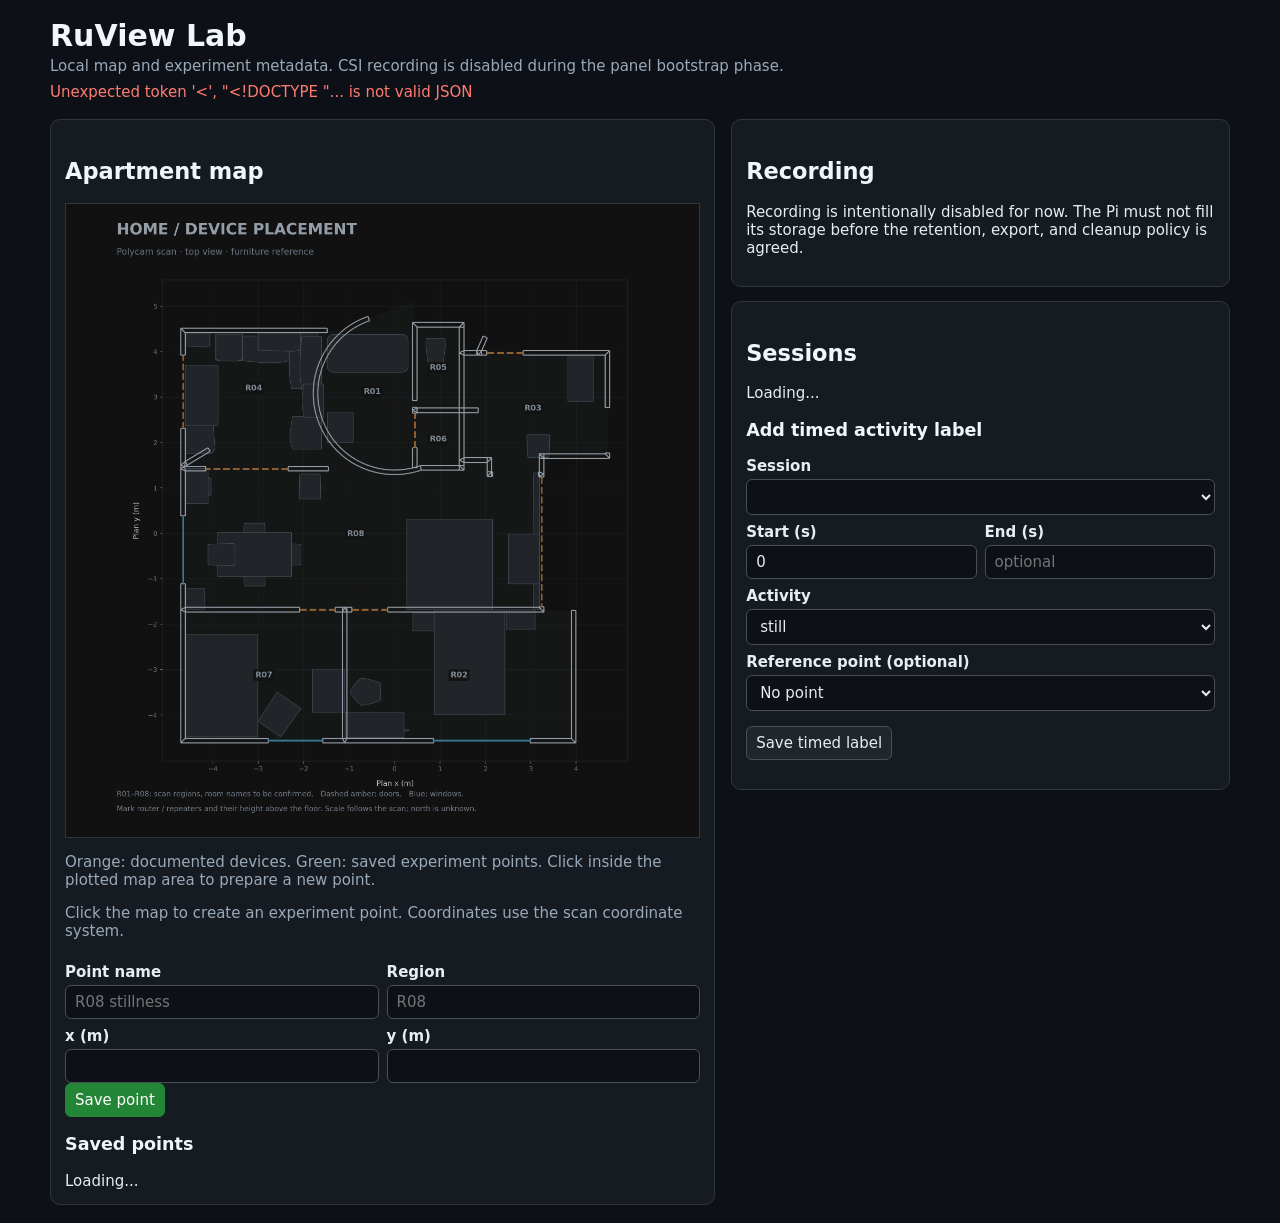
==== web/index.html @ 2bfedc38 "Document product direction and bootstrap panel Co-authored-by: Copilot App <223556219+Copilot@users." ====
<!doctype html>
<html lang="en">
<head>
  <meta charset="utf-8">
  <meta name="viewport" content="width=device-width, initial-scale=1">
  <title>RuView Lab</title>
  <style>
    :root { color-scheme: dark; font: 15px system-ui, sans-serif; color: #e6edf3; }
    body { max-width: 1180px; margin: 0 auto; padding: 18px; background: #0d1117; }
    h1 { margin: 0 0 4px; color: #f0f6fc; } h2 { margin-top: 24px; color: #f0f6fc; }
    h3 { color: #f0f6fc; } .muted { color: #9aa9b8; } .panel { background: #161b22; border: 1px solid #30363d;
      border-radius: 10px; padding: 14px; margin-top: 14px; }
    .layout { display: grid; grid-template-columns: minmax(320px, 1fr) minmax(280px, .75fr); gap: 16px; }
    .map { position: relative; border: 1px solid #30363d; background: #fff; overflow: hidden; }
    .map img { display: block; width: 100%; filter: invert(.88) hue-rotate(180deg) brightness(.82) contrast(1.08); }
    .marker { position: absolute; transform: translate(-50%, -50%);
      border: 2px solid white; border-radius: 50%; width: 15px; height: 15px; background: #16845b;
      box-shadow: 0 1px 4px #000; cursor: pointer; } .marker.device { background: #e05d44; }
    .map-tooltip { position: fixed; z-index: 10000; display: none; max-width: 280px;
      padding: 9px 11px; border: 1px solid #484f58; border-radius: 7px;
      background: #0d1117; color: #e6edf3; box-shadow: 0 5px 18px #0009;
      pointer-events: none; line-height: 1.35; }
    label { display: block; margin: 8px 0 4px; font-weight: 600; } input, select, button { font: inherit;
      padding: 7px 9px; border: 1px solid #484f58; border-radius: 6px; } input, select { width: 100%;
      box-sizing: border-box; color: #e6edf3; background: #0d1117; } button { cursor: pointer; background: #21262d;
      color: #e6edf3; } button.primary { background: #238636; color: white; border-color: #238636; } button:disabled { opacity: .5; cursor: wait; }
    .row { display: flex; gap: 8px; align-items: end; } .row > * { flex: 1; }
    table { width: 100%; border-collapse: collapse; } th, td { text-align: left; padding: 7px 5px;
      border-bottom: 1px solid #30363d; vertical-align: top; } code { font-size: .85em; color: #79c0ff; }
    #status { min-height: 22px; margin-top: 8px; } .error { color: #ff7b72; } .ok { color: #56d364; }
    @media (max-width: 760px) { .layout { grid-template-columns: 1fr; } }
  </style>
</head>
<body>
  <h1>RuView Lab</h1>
  <div class="muted">Local map and experiment metadata. CSI recording is disabled during the panel bootstrap phase.</div>
  <div id="status"></div>
  <div class="layout">
    <section class="panel">
      <h2>Apartment map</h2>
      <div id="map" class="map"><img src="/maps/home/floorplan-furnished.png" alt="Apartment map"><div id="map-tooltip" class="map-tooltip"></div></div>
      <p class="muted">Orange: documented devices. Green: saved experiment points. Click inside the plotted map area to prepare a new point.</p>
      <p class="muted">Click the map to create an experiment point. Coordinates use the scan coordinate system.</p>
      <form id="point-form">
        <div class="row"><div><label for="point-label">Point name</label><input id="point-label" required placeholder="R08 stillness"></div>
          <div><label for="point-region">Region</label><input id="point-region" placeholder="R08"></div></div>
        <div class="row"><div><label for="point-x">x (m)</label><input id="point-x" type="number" step="any" required></div>
          <div><label for="point-y">y (m)</label><input id="point-y" type="number" step="any" required></div></div>
        <button class="primary" type="submit">Save point</button>
      </form>
      <h3>Saved points</h3><div id="points">Loading...</div>
    </section>
    <section>
      <div class="panel"><h2>Recording</h2>
        <p>Recording is intentionally disabled for now. The Pi must not fill its storage
          before the retention, export, and cleanup policy is agreed.</p>
      </div>
      <div class="panel"><h2>Sessions</h2><div id="sessions">Loading...</div>
        <h3>Add timed activity label</h3>
        <label for="annotation-session">Session</label><select id="annotation-session"></select>
        <div class="row"><div><label for="annotation-start">Start (s)</label><input id="annotation-start" type="number" min="0" step="0.1" value="0"></div>
          <div><label for="annotation-end">End (s)</label><input id="annotation-end" type="number" min="0" step="0.1" placeholder="optional"></div></div>
        <label for="annotation-activity">Activity</label>
        <select id="annotation-activity"><option>still</option><option>arm movement</option><option>walking</option><option>empty room</option><option>uncertain</option></select>
        <label for="annotation-point">Reference point (optional)</label>
        <select id="annotation-point"><option value="">No point</option></select>
        <p><button id="save-annotation">Save timed label</button></p>
      </div>
    </section>
  </div>
  <script>
    const $ = id => document.getElementById(id);
    let mapInfo, points = [];
    function status(text, error=false) { $('status').textContent = text; $('status').className = error ? 'error' : 'ok'; }
    async function api(url, options) {
      const response = await fetch(url, options);
      const data = await response.json();
      if (!response.ok) throw new Error(data.error || response.statusText);
      return data;
    }
    function mapPosition(x, y) {
      const [lo, hi] = mapInfo.render.plot_bounds_m;
      const plot = mapInfo.render.plot_rect;
      const nx = (x-lo[0])/(hi[0]-lo[0]), ny = (hi[1]-y)/(hi[1]-lo[1]);
      return { left: `${(plot.left + nx*(plot.right-plot.left))*100}%`,
        top: `${(plot.top + ny*(plot.bottom-plot.top))*100}%` };
    }
    function renderMap() {
      const map = $('map');
      const tooltip = $('map-tooltip');
      map.querySelectorAll('.marker').forEach(x => x.remove());
      for (const device of mapInfo.devices) {
        const marker = document.createElement('button'); marker.className = 'marker device'; marker.title = device.model;
        if (device.source_pixel_center) {
          marker.style.left = `${device.source_pixel_center[0] / mapInfo.render.image_size_px[0] * 100}%`;
          marker.style.top = `${device.source_pixel_center[1] / mapInfo.render.image_size_px[1] * 100}%`;
        } else {
          Object.assign(marker.style, mapPosition(device.position_m.x, device.position_m.y));
        }
        marker.addEventListener('mouseenter', () => {
          const height = device.height_range_m
            ? `${device.height_range_m[0]}–${device.height_range_m[1]} m`
            : `${device.position_m.height} m`;
          tooltip.innerHTML = `<strong>${device.model}</strong><br>Region: ${device.map_region}` +
            `<br>Height: ${height}<br>${device.placement_notes || ''}`;
          tooltip.style.display = 'block';
          const markerBox = marker.getBoundingClientRect();
          const tooltipWidth = 300;
          const left = Math.min(markerBox.right + 12, window.innerWidth - tooltipWidth - 12);
          const top = Math.max(12, Math.min(markerBox.top - 12, window.innerHeight - 140));
          tooltip.style.left = `${Math.max(12, left)}px`;
          tooltip.style.top = `${top}px`;
        });
        marker.addEventListener('mouseleave', () => { tooltip.style.display = 'none'; });
        marker.onclick = () => status(`${device.model}: ${device.position_m.x}, ${device.position_m.y} m`);
        map.appendChild(marker);
      }
      for (const point of points) {
        const marker = document.createElement('button'); marker.className = 'marker'; marker.title = point.label;
        Object.assign(marker.style, mapPosition(point.x, point.y));
        marker.onclick = () => { $('annotation-point').value = point.id; status(`Selected ${point.label}`); };
        map.appendChild(marker);
      }
    }
    function renderPoints() {
      $('points').innerHTML = points.length ? '<table><tr><th>Name</th><th>Region</th><th>Coordinates</th></tr>' +
        points.map(p => `<tr><td>${p.label}<br><code>${p.id}</code></td><td>${p.region}</td><td>${p.x.toFixed(2)}, ${p.y.toFixed(2)}</td></tr>`).join('') +
        '</table>' : '<span class="muted">No experiment points yet.</span>';
      $('annotation-point').innerHTML = '<option value="">No point selected</option>' +
        points.map(p => `<option value="${p.id}">${p.label} (${p.region})</option>`).join('');
    }
    async function load() {
      [mapInfo, {points}] = await Promise.all([api('/api/map'), api('/api/points')]);
      renderPoints(); renderMap(); await loadSessions();
    }
    async function loadSessions() {
      const data = await api('/api/sessions');
      $('annotation-session').innerHTML = data.sessions.map(s => `<option value="${s.id}">${s.id.slice(0,8)} — ${s.status}</option>`).join('');
      $('sessions').innerHTML = data.sessions.length ? '<table><tr><th>Started</th><th>Status</th><th>Records</th></tr>' +
        data.sessions.map(s => `<tr><td><code>${s.id.slice(0,8)}</code><br>${new Date(s.started).toLocaleString()}</td><td>${s.status}</td><td>${s.records}</td></tr>`).join('') +
        '</table>' : '<span class="muted">No sessions yet.</span>';
    }
    $('map').onclick = event => {
      if (event.target.tagName !== 'IMG') return;
      const rect = event.currentTarget.getBoundingClientRect(), plot = mapInfo.render.plot_rect;
      const px = (event.clientX-rect.left)/rect.width, py = (event.clientY-rect.top)/rect.height;
      const nx = (px-plot.left)/(plot.right-plot.left), ny = (py-plot.top)/(plot.bottom-plot.top);
      const [lo, hi] = mapInfo.render.plot_bounds_m;
      if (nx < 0 || nx > 1 || ny < 0 || ny > 1) return;
      $('point-x').value = (lo[0] + nx*(hi[0]-lo[0])).toFixed(3);
      $('point-y').value = (hi[1] - ny*(hi[1]-lo[1])).toFixed(3);
      status('Map position copied into the point form.');
    };
    $('point-form').onsubmit = async event => {
      event.preventDefault();
      try {
        await api('/api/points', {method:'POST', headers:{'Content-Type':'application/json'}, body: JSON.stringify({
          label:$('point-label').value, region:$('point-region').value || 'unknown',
          x:Number($('point-x').value), y:Number($('point-y').value)})});
        ({points} = await api('/api/points')); renderPoints(); renderMap(); status('Point saved.');
      } catch (e) { status(e.message, true); }
    };
    $('save-annotation').onclick = async () => {
      const session = $('annotation-session').value;
      if (!session) { status('Select a session first.', true); return; }
      try {
        const end = $('annotation-end').value;
        await api(`/api/sessions/${session}/annotations`, {method:'POST',
          headers:{'Content-Type':'application/json'}, body: JSON.stringify({
            start_s:Number($('annotation-start').value), end_s:end === '' ? null : Number(end),
            activity:$('annotation-activity').value, point_id:$('annotation-point').value || null})});
        status('Timed label saved.');
      } catch (e) { status(e.message, true); }
    };
    load().catch(e => status(e.message, true));
  </script>
</body>
</html>
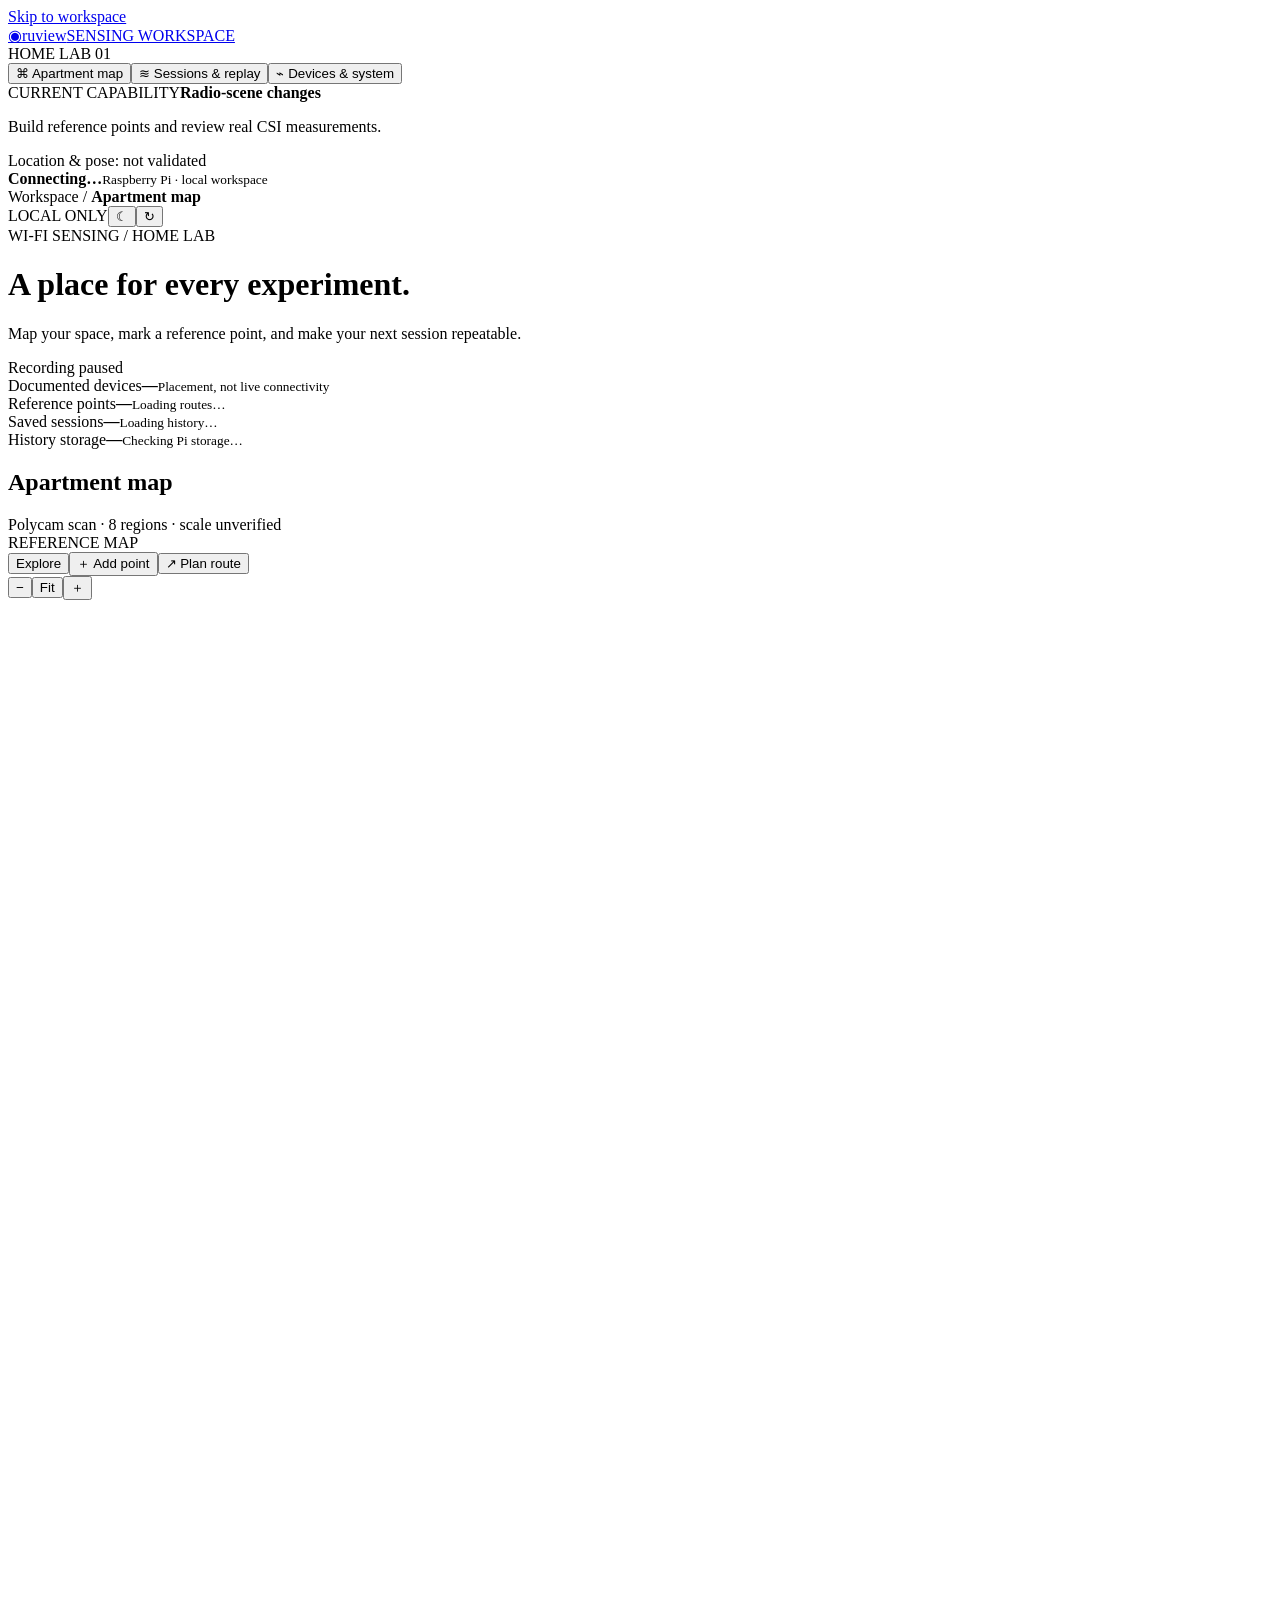
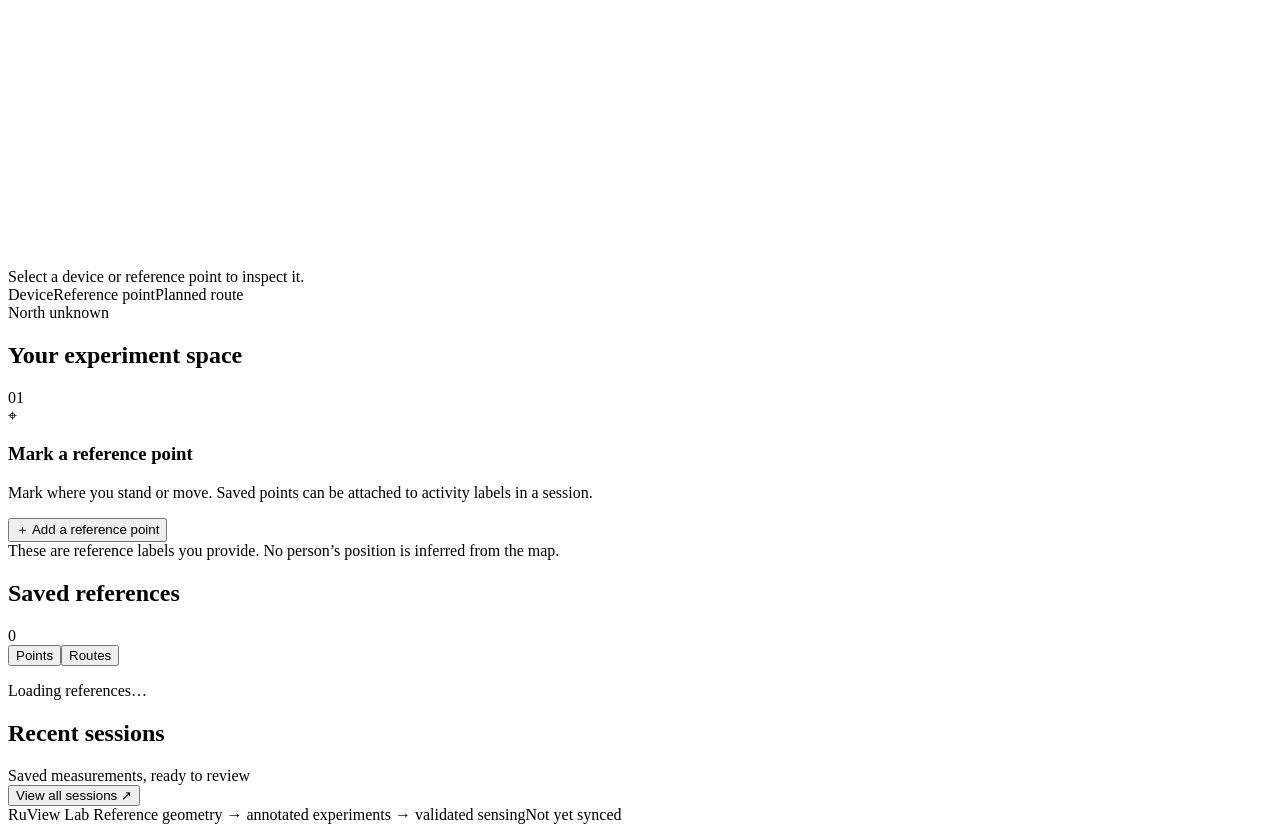
==== commit 9bd2bdb2: "made better panel design, some minor fixes and features" ====
--- a/web/index.html
+++ b/web/index.html
@@ -1,178 +1,55 @@
 <!doctype html>
 <html lang="en">
 <head>
-  <meta charset="utf-8">
-  <meta name="viewport" content="width=device-width, initial-scale=1">
-  <title>RuView Lab</title>
-  <style>
-    :root { color-scheme: dark; font: 15px system-ui, sans-serif; color: #e6edf3; }
-    body { max-width: 1180px; margin: 0 auto; padding: 18px; background: #0d1117; }
-    h1 { margin: 0 0 4px; color: #f0f6fc; } h2 { margin-top: 24px; color: #f0f6fc; }
-    h3 { color: #f0f6fc; } .muted { color: #9aa9b8; } .panel { background: #161b22; border: 1px solid #30363d;
-      border-radius: 10px; padding: 14px; margin-top: 14px; }
-    .layout { display: grid; grid-template-columns: minmax(320px, 1fr) minmax(280px, .75fr); gap: 16px; }
-    .map { position: relative; border: 1px solid #30363d; background: #fff; overflow: hidden; }
-    .map img { display: block; width: 100%; filter: invert(.88) hue-rotate(180deg) brightness(.82) contrast(1.08); }
-    .marker { position: absolute; transform: translate(-50%, -50%);
-      border: 2px solid white; border-radius: 50%; width: 15px; height: 15px; background: #16845b;
-      box-shadow: 0 1px 4px #000; cursor: pointer; } .marker.device { background: #e05d44; }
-    .map-tooltip { position: fixed; z-index: 10000; display: none; max-width: 280px;
-      padding: 9px 11px; border: 1px solid #484f58; border-radius: 7px;
-      background: #0d1117; color: #e6edf3; box-shadow: 0 5px 18px #0009;
-      pointer-events: none; line-height: 1.35; }
-    label { display: block; margin: 8px 0 4px; font-weight: 600; } input, select, button { font: inherit;
-      padding: 7px 9px; border: 1px solid #484f58; border-radius: 6px; } input, select { width: 100%;
-      box-sizing: border-box; color: #e6edf3; background: #0d1117; } button { cursor: pointer; background: #21262d;
-      color: #e6edf3; } button.primary { background: #238636; color: white; border-color: #238636; } button:disabled { opacity: .5; cursor: wait; }
-    .row { display: flex; gap: 8px; align-items: end; } .row > * { flex: 1; }
-    table { width: 100%; border-collapse: collapse; } th, td { text-align: left; padding: 7px 5px;
-      border-bottom: 1px solid #30363d; vertical-align: top; } code { font-size: .85em; color: #79c0ff; }
-    #status { min-height: 22px; margin-top: 8px; } .error { color: #ff7b72; } .ok { color: #56d364; }
-    @media (max-width: 760px) { .layout { grid-template-columns: 1fr; } }
-  </style>
+<meta charset="utf-8"><meta name="viewport" content="width=device-width, initial-scale=1">
+<meta name="theme-color" content="#f5f6f3"><title>RuView · Sensing workspace</title>
+<link rel="stylesheet" href="/app.css"><link rel="stylesheet" href="/theme.css"><script src="/app.js" defer></script>
 </head>
 <body>
-  <h1>RuView Lab</h1>
-  <div class="muted">Local map and experiment metadata. CSI recording is disabled during the panel bootstrap phase.</div>
-  <div id="status"></div>
-  <div class="layout">
-    <section class="panel">
-      <h2>Apartment map</h2>
-      <div id="map" class="map"><img src="/maps/home/floorplan-furnished.png" alt="Apartment map"><div id="map-tooltip" class="map-tooltip"></div></div>
-      <p class="muted">Orange: documented devices. Green: saved experiment points. Click inside the plotted map area to prepare a new point.</p>
-      <p class="muted">Click the map to create an experiment point. Coordinates use the scan coordinate system.</p>
-      <form id="point-form">
-        <div class="row"><div><label for="point-label">Point name</label><input id="point-label" required placeholder="R08 stillness"></div>
-          <div><label for="point-region">Region</label><input id="point-region" placeholder="R08"></div></div>
-        <div class="row"><div><label for="point-x">x (m)</label><input id="point-x" type="number" step="any" required></div>
-          <div><label for="point-y">y (m)</label><input id="point-y" type="number" step="any" required></div></div>
-        <button class="primary" type="submit">Save point</button>
-      </form>
-      <h3>Saved points</h3><div id="points">Loading...</div>
-    </section>
-    <section>
-      <div class="panel"><h2>Recording</h2>
-        <p>Recording is intentionally disabled for now. The Pi must not fill its storage
-          before the retention, export, and cleanup policy is agreed.</p>
-      </div>
-      <div class="panel"><h2>Sessions</h2><div id="sessions">Loading...</div>
-        <h3>Add timed activity label</h3>
-        <label for="annotation-session">Session</label><select id="annotation-session"></select>
-        <div class="row"><div><label for="annotation-start">Start (s)</label><input id="annotation-start" type="number" min="0" step="0.1" value="0"></div>
-          <div><label for="annotation-end">End (s)</label><input id="annotation-end" type="number" min="0" step="0.1" placeholder="optional"></div></div>
-        <label for="annotation-activity">Activity</label>
-        <select id="annotation-activity"><option>still</option><option>arm movement</option><option>walking</option><option>empty room</option><option>uncertain</option></select>
-        <label for="annotation-point">Reference point (optional)</label>
-        <select id="annotation-point"><option value="">No point</option></select>
-        <p><button id="save-annotation">Save timed label</button></p>
-      </div>
-    </section>
-  </div>
-  <script>
-    const $ = id => document.getElementById(id);
-    let mapInfo, points = [];
-    function status(text, error=false) { $('status').textContent = text; $('status').className = error ? 'error' : 'ok'; }
-    async function api(url, options) {
-      const response = await fetch(url, options);
-      const data = await response.json();
-      if (!response.ok) throw new Error(data.error || response.statusText);
-      return data;
-    }
-    function mapPosition(x, y) {
-      const [lo, hi] = mapInfo.render.plot_bounds_m;
-      const plot = mapInfo.render.plot_rect;
-      const nx = (x-lo[0])/(hi[0]-lo[0]), ny = (hi[1]-y)/(hi[1]-lo[1]);
-      return { left: `${(plot.left + nx*(plot.right-plot.left))*100}%`,
-        top: `${(plot.top + ny*(plot.bottom-plot.top))*100}%` };
-    }
-    function renderMap() {
-      const map = $('map');
-      const tooltip = $('map-tooltip');
-      map.querySelectorAll('.marker').forEach(x => x.remove());
-      for (const device of mapInfo.devices) {
-        const marker = document.createElement('button'); marker.className = 'marker device'; marker.title = device.model;
-        if (device.source_pixel_center) {
-          marker.style.left = `${device.source_pixel_center[0] / mapInfo.render.image_size_px[0] * 100}%`;
-          marker.style.top = `${device.source_pixel_center[1] / mapInfo.render.image_size_px[1] * 100}%`;
-        } else {
-          Object.assign(marker.style, mapPosition(device.position_m.x, device.position_m.y));
-        }
-        marker.addEventListener('mouseenter', () => {
-          const height = device.height_range_m
-            ? `${device.height_range_m[0]}–${device.height_range_m[1]} m`
-            : `${device.position_m.height} m`;
-          tooltip.innerHTML = `<strong>${device.model}</strong><br>Region: ${device.map_region}` +
-            `<br>Height: ${height}<br>${device.placement_notes || ''}`;
-          tooltip.style.display = 'block';
-          const markerBox = marker.getBoundingClientRect();
-          const tooltipWidth = 300;
-          const left = Math.min(markerBox.right + 12, window.innerWidth - tooltipWidth - 12);
-          const top = Math.max(12, Math.min(markerBox.top - 12, window.innerHeight - 140));
-          tooltip.style.left = `${Math.max(12, left)}px`;
-          tooltip.style.top = `${top}px`;
-        });
-        marker.addEventListener('mouseleave', () => { tooltip.style.display = 'none'; });
-        marker.onclick = () => status(`${device.model}: ${device.position_m.x}, ${device.position_m.y} m`);
-        map.appendChild(marker);
-      }
-      for (const point of points) {
-        const marker = document.createElement('button'); marker.className = 'marker'; marker.title = point.label;
-        Object.assign(marker.style, mapPosition(point.x, point.y));
-        marker.onclick = () => { $('annotation-point').value = point.id; status(`Selected ${point.label}`); };
-        map.appendChild(marker);
-      }
-    }
-    function renderPoints() {
-      $('points').innerHTML = points.length ? '<table><tr><th>Name</th><th>Region</th><th>Coordinates</th></tr>' +
-        points.map(p => `<tr><td>${p.label}<br><code>${p.id}</code></td><td>${p.region}</td><td>${p.x.toFixed(2)}, ${p.y.toFixed(2)}</td></tr>`).join('') +
-        '</table>' : '<span class="muted">No experiment points yet.</span>';
-      $('annotation-point').innerHTML = '<option value="">No point selected</option>' +
-        points.map(p => `<option value="${p.id}">${p.label} (${p.region})</option>`).join('');
-    }
-    async function load() {
-      [mapInfo, {points}] = await Promise.all([api('/api/map'), api('/api/points')]);
-      renderPoints(); renderMap(); await loadSessions();
-    }
-    async function loadSessions() {
-      const data = await api('/api/sessions');
-      $('annotation-session').innerHTML = data.sessions.map(s => `<option value="${s.id}">${s.id.slice(0,8)} — ${s.status}</option>`).join('');
-      $('sessions').innerHTML = data.sessions.length ? '<table><tr><th>Started</th><th>Status</th><th>Records</th></tr>' +
-        data.sessions.map(s => `<tr><td><code>${s.id.slice(0,8)}</code><br>${new Date(s.started).toLocaleString()}</td><td>${s.status}</td><td>${s.records}</td></tr>`).join('') +
-        '</table>' : '<span class="muted">No sessions yet.</span>';
-    }
-    $('map').onclick = event => {
-      if (event.target.tagName !== 'IMG') return;
-      const rect = event.currentTarget.getBoundingClientRect(), plot = mapInfo.render.plot_rect;
-      const px = (event.clientX-rect.left)/rect.width, py = (event.clientY-rect.top)/rect.height;
-      const nx = (px-plot.left)/(plot.right-plot.left), ny = (py-plot.top)/(plot.bottom-plot.top);
-      const [lo, hi] = mapInfo.render.plot_bounds_m;
-      if (nx < 0 || nx > 1 || ny < 0 || ny > 1) return;
-      $('point-x').value = (lo[0] + nx*(hi[0]-lo[0])).toFixed(3);
-      $('point-y').value = (hi[1] - ny*(hi[1]-lo[1])).toFixed(3);
-      status('Map position copied into the point form.');
-    };
-    $('point-form').onsubmit = async event => {
-      event.preventDefault();
-      try {
-        await api('/api/points', {method:'POST', headers:{'Content-Type':'application/json'}, body: JSON.stringify({
-          label:$('point-label').value, region:$('point-region').value || 'unknown',
-          x:Number($('point-x').value), y:Number($('point-y').value)})});
-        ({points} = await api('/api/points')); renderPoints(); renderMap(); status('Point saved.');
-      } catch (e) { status(e.message, true); }
-    };
-    $('save-annotation').onclick = async () => {
-      const session = $('annotation-session').value;
-      if (!session) { status('Select a session first.', true); return; }
-      try {
-        const end = $('annotation-end').value;
-        await api(`/api/sessions/${session}/annotations`, {method:'POST',
-          headers:{'Content-Type':'application/json'}, body: JSON.stringify({
-            start_s:Number($('annotation-start').value), end_s:end === '' ? null : Number(end),
-            activity:$('annotation-activity').value, point_id:$('annotation-point').value || null})});
-        status('Timed label saved.');
-      } catch (e) { status(e.message, true); }
-    };
-    load().catch(e => status(e.message, true));
-  </script>
-</body>
-</html>
+<a class="skip" href="#main">Skip to workspace</a>
+<aside class="sidebar">
+  <a class="brand" href="#map"><span class="brand-icon">◉</span><span>ruview<span class="brand-sub">SENSING WORKSPACE</span></span></a>
+  <div class="workspace-label">HOME LAB <span>01</span></div>
+  <nav aria-label="Workspace"><button data-page="map" class="nav active"><span>⌘</span> Apartment map</button><button data-page="sessions" class="nav"><span>≋</span> Sessions & replay</button><button data-page="devices" class="nav"><span>⌁</span> Devices & system</button></nav>
+  <div class="sidebar-note"><span class="tiny-label">CURRENT CAPABILITY</span><strong>Radio-scene changes</strong><p>Build reference points and review real CSI measurements.</p><span class="subtle">Location & pose: not validated</span></div>
+  <div class="sidebar-bottom"><span class="dot" id="connection-dot"></span><div><strong id="connection">Connecting…</strong><small>Raspberry Pi · local workspace</small></div></div>
+</aside>
+<main id="main">
+<header class="topbar"><span>Workspace <span class="slash">/</span> <strong id="breadcrumb">Apartment map</strong></span><div class="top-actions"><span class="tag muted-tag">LOCAL ONLY</span><button id="theme-toggle" class="icon-button" aria-label="Switch to dark theme" title="Switch theme">☾</button><button id="refresh" class="icon-button" aria-label="Refresh workspace">↻</button></div></header>
+<div class="content">
+  <div id="error-banner" class="error-banner" role="alert" hidden></div>
+  <div class="page-heading"><div><div class="eyebrow">WI-FI SENSING / HOME LAB</div><h1 id="page-title">A place for every experiment.</h1><p id="page-description">Map your space, mark a reference point, and make your next session repeatable.</p></div><span class="tag amber"><span class="dot"></span> Recording paused</span></div>
+  <section class="stats" aria-label="Workspace summary"><div class="stat"><span>Documented devices</span><strong id="device-count">—</strong><small>Placement, not live connectivity</small></div><div class="stat"><span>Reference points</span><strong id="point-count">—</strong><small id="route-count">Loading routes…</small></div><div class="stat"><span>Saved sessions</span><strong id="session-count">—</strong><small id="record-count">Loading history…</small></div><div class="stat"><span>History storage</span><strong id="storage">—</strong><small id="free-storage">Checking Pi storage…</small></div></section>
+
+  <section id="page-map" class="page">
+    <div class="map-layout">
+      <section class="card map-card"><div class="card-header"><div><h2>Apartment map</h2><span class="subtle">Polycam scan · 8 regions · scale unverified</span></div><span class="tag">REFERENCE MAP</span></div>
+        <div class="map-tools"><div class="segmented" aria-label="Map editing mode"><button id="mode-inspect" class="selected" aria-pressed="true">Explore</button><button id="mode-point" aria-pressed="false">＋ Add point</button><button id="mode-route" aria-pressed="false">↗ Plan route</button></div><div class="zoom"><button id="zoom-out" aria-label="Zoom out">−</button><button id="zoom-reset" aria-label="Reset map zoom">Fit</button><button id="zoom-in" aria-label="Zoom in">＋</button></div></div>
+        <div class="map-stage" id="map-stage"><svg id="map-svg" viewBox="0 0 1000 1000" role="group" aria-label="Apartment reference map"></svg><div class="map-caption"><span class="dot"></span><span id="map-hint">Select a device or reference point to inspect it.</span></div></div>
+        <div class="map-footer"><div class="legend"><span><i class="legend-dot device"></i>Device</span><span><i class="legend-dot point"></i>Reference point</span><span><i class="legend-line"></i>Planned route</span></div><span class="subtle">North unknown</span></div>
+      </section>
+      <aside class="inspector">
+        <section class="card"><div class="card-header"><h2 id="inspector-title">Your experiment space</h2><span class="step">01</span></div><div class="card-body">
+          <div id="inspect-content"><div class="empty-icon">⌖</div><h3>Mark a reference point</h3><p class="subtle">Mark where you stand or move. Saved points can be attached to activity labels in a session.</p><button id="begin-point" class="primary full">＋ Add a reference point</button><div class="note">These are reference labels you provide. No person’s position is inferred from the map.</div></div>
+          <form id="point-form" hidden><p class="subtle">Click the map or enter coordinates in the scan’s frame.</p><label for="point-label">Point name</label><input id="point-label" maxlength="200" placeholder="e.g. R08 · beside the cabinet" required><label for="point-region">Region</label><select id="point-region"></select><div class="field-row"><div><label for="point-x">X · meters</label><input id="point-x" type="number" step="any" required></div><div><label for="point-y">Y · meters</label><input id="point-y" type="number" step="any" required></div></div><label for="point-notes">Notes <span class="optional">optional</span></label><textarea id="point-notes" maxlength="2000" rows="2" placeholder="Facing direction, furniture, landmarks…"></textarea><div class="form-actions"><button class="primary" type="submit">Save point</button><button type="button" id="cancel-point">Cancel</button></div></form>
+          <form id="route-form" hidden><p class="subtle">Select saved points on the map in walking order. A route is a plan, not a measured trajectory.</p><label for="route-label">Route name</label><input id="route-label" maxlength="200" placeholder="e.g. Cabinet to doorway" required><ol id="route-waypoints" class="waypoints"></ol><div class="form-actions"><button type="button" id="route-undo">Undo last</button><button type="button" id="cancel-route">Cancel</button></div><button type="submit" id="save-route" class="primary full" disabled>Save route</button></form>
+        </div></section>
+        <section class="card"><div class="card-header"><h2>Saved references</h2><span id="reference-count" class="count">0</span></div><div class="reference-tabs"><button id="show-points" class="selected">Points</button><button id="show-routes">Routes</button></div><div id="reference-list" class="reference-list"><p class="empty">Loading references…</p></div></section>
+      </aside>
+    </div>
+    <section class="card recent-card"><div class="card-header"><div><h2>Recent sessions</h2><span class="subtle">Saved measurements, ready to review</span></div><button id="all-sessions" class="text-button">View all sessions ↗</button></div><div id="recent-sessions" class="recent-sessions"></div></section>
+  </section>
+
+  <section id="page-sessions" class="page" hidden>
+    <section class="card capture-card"><div class="card-header"><div><h2>Manual CSI capture</h2><span class="subtle">Start and control a bounded recording on the Raspberry Pi</span></div><span id="capture-status" class="tag muted-tag">Ready</span></div><div class="capture-controls"><label for="capture-seconds">Duration · seconds</label><input id="capture-seconds" type="number" min="5" max="1800" step="5" value="60"><label for="capture-interval">Interval</label><select id="capture-interval"><option value="100">100 ms</option><option value="200">200 ms</option><option value="500">500 ms</option></select><button id="capture-start" class="primary">▶ Start recording</button><button id="capture-pause" disabled>Ⅱ Pause</button><button id="capture-resume" disabled>▶ Resume</button><button id="capture-stop" disabled>■ Stop</button><button id="capture-delete" disabled>Delete session</button></div><div id="capture-message" class="note">The recording is stored on the Pi and can be stopped, paused, resumed or deleted manually.</div><svg id="live-signal-chart" viewBox="0 0 800 150" role="img" aria-label="Live CSI signal"></svg></section>
+    <div class="session-layout"><section class="card session-browser"><div class="card-header"><h2>Session library</h2><span id="library-count" class="count">—</span></div><div class="session-filters"><label class="sr-only" for="session-search">Search sessions</label><input id="session-search" type="search" placeholder="Search ID or date…"><label class="sr-only" for="session-filter">Filter status</label><select id="session-filter"><option value="all">All statuses</option><option value="captured">Captured</option><option value="failed">Failed</option><option value="interrupted">Interrupted</option></select></div><div id="session-list"></div><div class="pagination"><button id="session-prev">← Previous</button><span id="session-page">1</span><button id="session-next">Next →</button></div></section>
+    <div class="replay-column"><section class="card"><div class="card-header"><div><h2 id="replay-title">Select a session</h2><span id="replay-date" class="subtle">Review a recording from the library</span></div><a id="export-session" class="button" hidden>Export raw data ↓</a></div><div class="card-body"><div id="replay-message" class="note">No session selected.</div><div id="replay-content" hidden><div class="replay-metrics"><div><span>Valid samples</span><strong id="metric-valid">—</strong></div><div><span>Median cadence</span><strong id="metric-rate">—</strong></div><div><span>Timing gaps</span><strong id="metric-gaps">—</strong></div><div><span>Decode errors</span><strong id="metric-errors">—</strong></div></div><div class="chart-heading"><h3>Radio-scene change</h3><span class="subtle">Normalized amplitude · 1 s EMA</span></div><svg id="signal-chart" viewBox="0 0 800 220" role="img" aria-label="Saved CSI amplitude change over time"></svg><div class="playback"><button id="play" aria-label="Play session">▶ Play</button><label for="scrubber" class="sr-only">Replay position</label><input id="scrubber" type="range" min="0" max="1" step="0.01" value="0"><output id="playback-time">0.0 / 0.0 s</output><select id="playback-speed" aria-label="Playback speed"><option value="1">1×</option><option value="2">2×</option><option value="0.5">0.5×</option></select></div><div class="sample-readout"><span>Amplitude RMS <strong id="sample-rms">—</strong></span><span>Change <strong id="sample-change">—</strong></span><span id="sample-state">—</span></div><p id="active-label" class="active-label">No reference label at this time</p><p class="subtle small">Time starts at the first valid record. Device clock is provisional; alignment uncertainty is unknown. Gaps break the trace. Historical capture layout is unavailable.</p></div></div></section>
+    <section class="card"><div class="card-header"><div><h2>Activity timeline</h2><span class="subtle">Your reference observations, separate from signal measurements</span></div><button id="add-label" disabled>＋ Add label</button></div><div id="annotation-list" class="annotation-list"><p class="empty">Select a session to see its labels.</p></div><form id="annotation-form" class="card-body" hidden><div class="field-row"><div><label for="annotation-start">Start · seconds</label><input id="annotation-start" type="number" min="0" step="0.001" required></div><div><label for="annotation-end">End · seconds</label><input id="annotation-end" type="number" min="0" step="0.001" required></div><div><label for="annotation-activity">Activity</label><select id="annotation-activity"><option value="still">Stillness</option><option value="arm movement">Arm movement</option><option value="walking">Walking</option><option value="empty room">Empty room</option><option value="uncertain">Uncertain</option></select></div></div><div class="field-row"><div><label for="annotation-point">Reference point</label><select id="annotation-point"><option value="">No point</option></select></div><div><label for="annotation-kind">Label type</label><select id="annotation-kind"><option value="observed">Reported observation</option><option value="planned">Planned instruction</option></select></div></div><label for="annotation-uncertainty">Timing uncertainty · seconds <span class="optional">blank = unknown</span></label><input id="annotation-uncertainty" type="number" min="0" max="3600" step="0.1"><label for="annotation-notes">Observation notes</label><textarea id="annotation-notes" rows="2" maxlength="2000" placeholder="Other occupants, timing source, uncertainty…"></textarea><div class="form-actions"><button class="primary" type="submit">Save activity label</button><button type="button" id="cancel-label">Cancel</button></div></form></section></div></div>
+  </section>
+
+  <section id="page-devices" class="page" hidden><section class="card"><div class="card-header"><div><h2>Device inventory</h2><span class="subtle">Documented placement and verified capability, not a live network scan</span></div></div><div id="device-grid" class="device-grid"></div></section><div class="system-grid"><section class="card card-body"><span class="eyebrow">COLLECTOR</span><h2>Raspberry Pi Zero 2 W</h2><p>The Pi hosts this workspace and stores captured CSI. Its Wi-Fi is not a CSI source.</p><dl id="system-details"></dl></section><section class="card card-body"><span class="eyebrow">NEXT MILESTONE</span><h2>Repeatable, timed experiments</h2><p>Manual capture controls are available for bounded experiments; always-on recording remains disabled.</p><div class="note">No live sample age or router connection is reported outside an active manual capture. A quiet graph cannot establish an empty room.</div><a href="/api/openapi.json" target="_blank" rel="noopener">API reference ↗</a></section></div></section>
+  <footer>RuView Lab <span>Reference geometry → annotated experiments → validated sensing</span><span id="updated">Not yet synced</span></footer>
+</div>
+</main>
+<div id="toast" class="toast" role="status" hidden></div>
+</body></html>
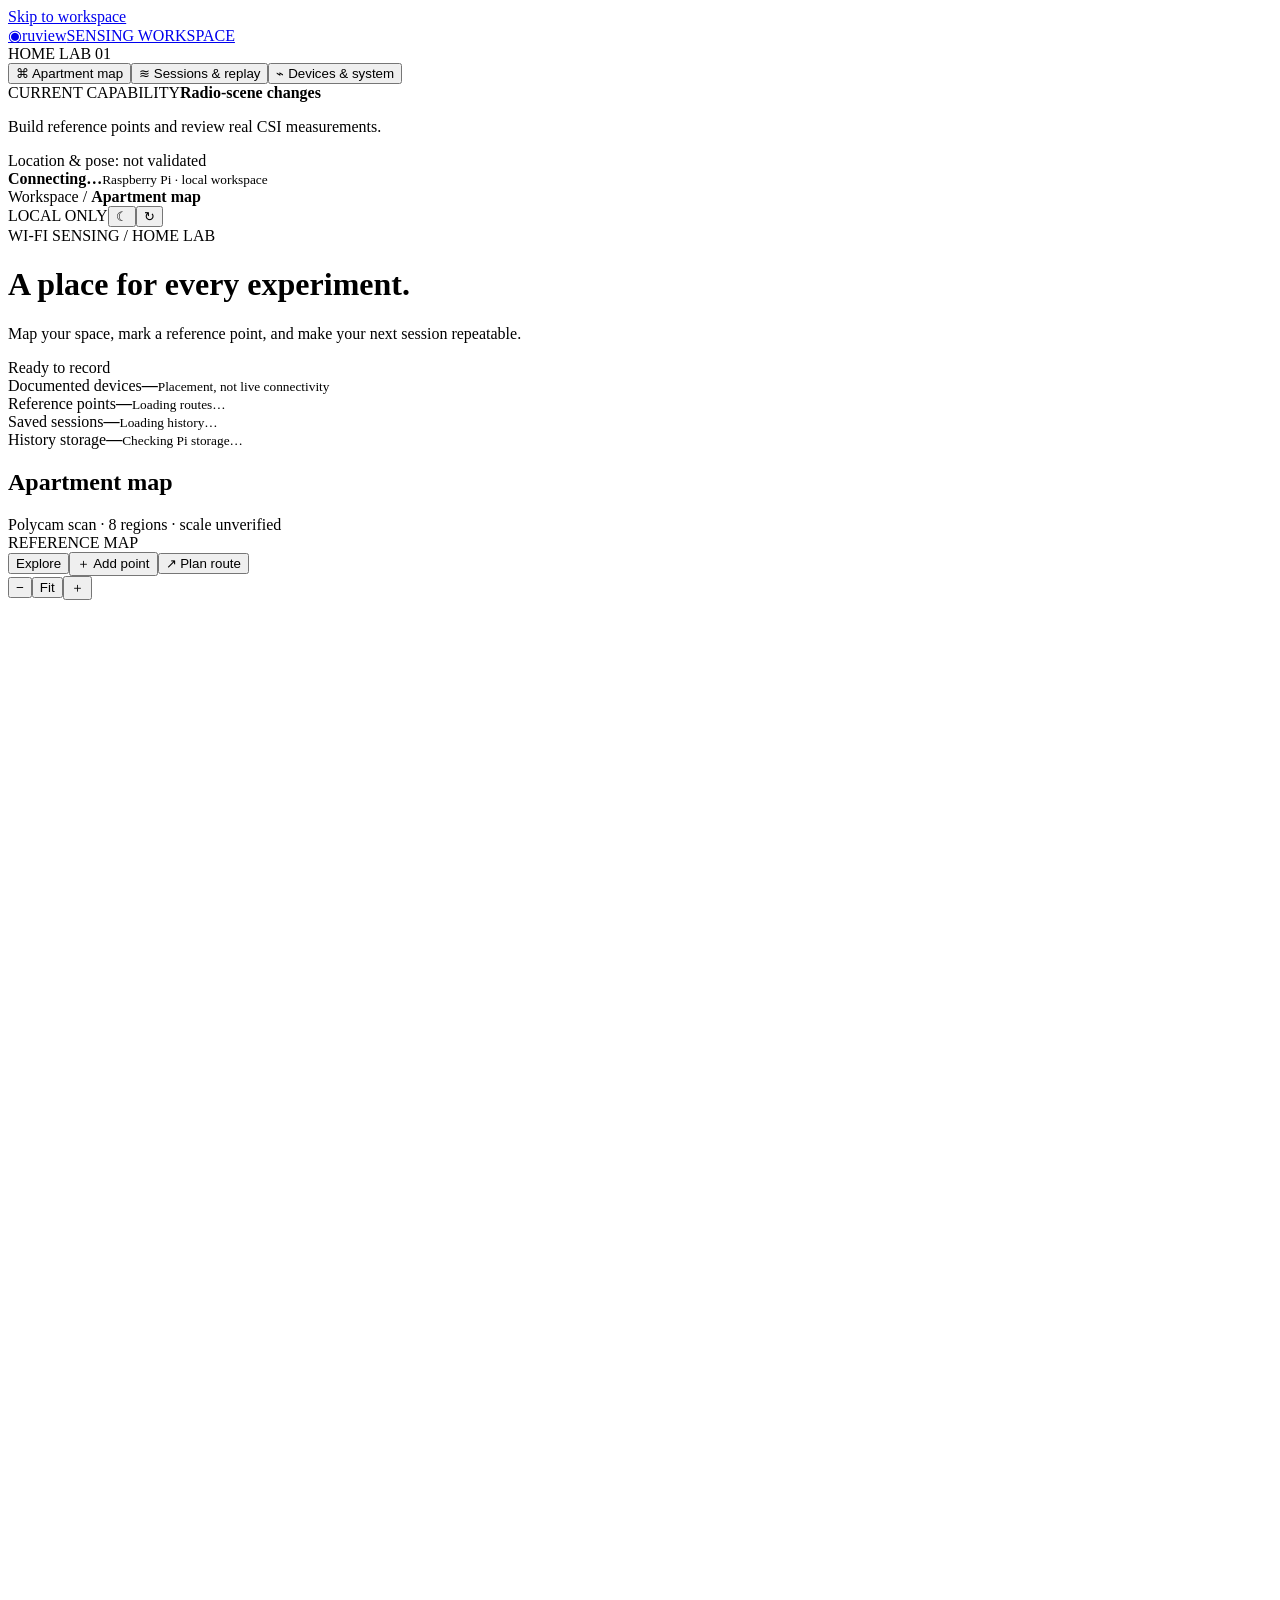
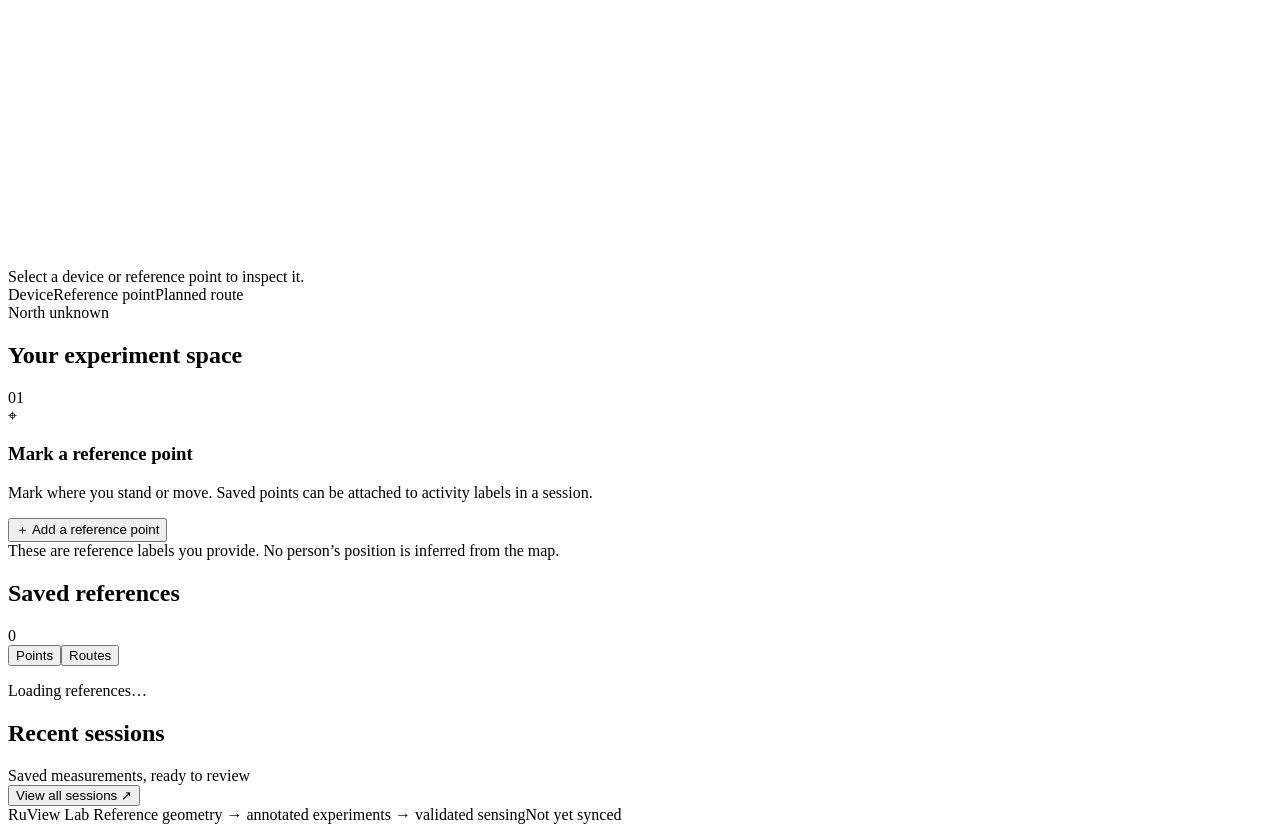
==== commit 8d0c89e7: "fix(panel): stream live CSI updates and separate session deletion controls" ====
--- a/web/index.html
+++ b/web/index.html
@@ -18,7 +18,7 @@
 <header class="topbar"><span>Workspace <span class="slash">/</span> <strong id="breadcrumb">Apartment map</strong></span><div class="top-actions"><span class="tag muted-tag">LOCAL ONLY</span><button id="theme-toggle" class="icon-button" aria-label="Switch to dark theme" title="Switch theme">☾</button><button id="refresh" class="icon-button" aria-label="Refresh workspace">↻</button></div></header>
 <div class="content">
   <div id="error-banner" class="error-banner" role="alert" hidden></div>
-  <div class="page-heading"><div><div class="eyebrow">WI-FI SENSING / HOME LAB</div><h1 id="page-title">A place for every experiment.</h1><p id="page-description">Map your space, mark a reference point, and make your next session repeatable.</p></div><span class="tag amber"><span class="dot"></span> Recording paused</span></div>
+  <div class="page-heading"><div><div class="eyebrow">WI-FI SENSING / HOME LAB</div><h1 id="page-title">A place for every experiment.</h1><p id="page-description">Map your space, mark a reference point, and make your next session repeatable.</p></div><span id="recording-state" class="tag amber">Ready to record</span></div>
   <section class="stats" aria-label="Workspace summary"><div class="stat"><span>Documented devices</span><strong id="device-count">—</strong><small>Placement, not live connectivity</small></div><div class="stat"><span>Reference points</span><strong id="point-count">—</strong><small id="route-count">Loading routes…</small></div><div class="stat"><span>Saved sessions</span><strong id="session-count">—</strong><small id="record-count">Loading history…</small></div><div class="stat"><span>History storage</span><strong id="storage">—</strong><small id="free-storage">Checking Pi storage…</small></div></section>
 
   <section id="page-map" class="page">
@@ -43,7 +43,7 @@
   <section id="page-sessions" class="page" hidden>
     <section class="card capture-card"><div class="card-header"><div><h2>Manual CSI capture</h2><span class="subtle">Start and control a bounded recording on the Raspberry Pi</span></div><span id="capture-status" class="tag muted-tag">Ready</span></div><div class="capture-controls"><label for="capture-seconds">Duration · seconds</label><input id="capture-seconds" type="number" min="5" max="1800" step="5" value="60"><label for="capture-interval">Interval</label><select id="capture-interval"><option value="100">100 ms</option><option value="200">200 ms</option><option value="500">500 ms</option></select><button id="capture-start" class="primary">▶ Start recording</button><button id="capture-pause" disabled>Ⅱ Pause</button><button id="capture-resume" disabled>▶ Resume</button><button id="capture-stop" disabled>■ Stop</button><button id="capture-delete" disabled>Delete session</button></div><div id="capture-message" class="note">The recording is stored on the Pi and can be stopped, paused, resumed or deleted manually.</div><svg id="live-signal-chart" viewBox="0 0 800 150" role="img" aria-label="Live CSI signal"></svg></section>
     <div class="session-layout"><section class="card session-browser"><div class="card-header"><h2>Session library</h2><span id="library-count" class="count">—</span></div><div class="session-filters"><label class="sr-only" for="session-search">Search sessions</label><input id="session-search" type="search" placeholder="Search ID or date…"><label class="sr-only" for="session-filter">Filter status</label><select id="session-filter"><option value="all">All statuses</option><option value="captured">Captured</option><option value="failed">Failed</option><option value="interrupted">Interrupted</option></select></div><div id="session-list"></div><div class="pagination"><button id="session-prev">← Previous</button><span id="session-page">1</span><button id="session-next">Next →</button></div></section>
-    <div class="replay-column"><section class="card"><div class="card-header"><div><h2 id="replay-title">Select a session</h2><span id="replay-date" class="subtle">Review a recording from the library</span></div><a id="export-session" class="button" hidden>Export raw data ↓</a></div><div class="card-body"><div id="replay-message" class="note">No session selected.</div><div id="replay-content" hidden><div class="replay-metrics"><div><span>Valid samples</span><strong id="metric-valid">—</strong></div><div><span>Median cadence</span><strong id="metric-rate">—</strong></div><div><span>Timing gaps</span><strong id="metric-gaps">—</strong></div><div><span>Decode errors</span><strong id="metric-errors">—</strong></div></div><div class="chart-heading"><h3>Radio-scene change</h3><span class="subtle">Normalized amplitude · 1 s EMA</span></div><svg id="signal-chart" viewBox="0 0 800 220" role="img" aria-label="Saved CSI amplitude change over time"></svg><div class="playback"><button id="play" aria-label="Play session">▶ Play</button><label for="scrubber" class="sr-only">Replay position</label><input id="scrubber" type="range" min="0" max="1" step="0.01" value="0"><output id="playback-time">0.0 / 0.0 s</output><select id="playback-speed" aria-label="Playback speed"><option value="1">1×</option><option value="2">2×</option><option value="0.5">0.5×</option></select></div><div class="sample-readout"><span>Amplitude RMS <strong id="sample-rms">—</strong></span><span>Change <strong id="sample-change">—</strong></span><span id="sample-state">—</span></div><p id="active-label" class="active-label">No reference label at this time</p><p class="subtle small">Time starts at the first valid record. Device clock is provisional; alignment uncertainty is unknown. Gaps break the trace. Historical capture layout is unavailable.</p></div></div></section>
+    <div class="replay-column"><section class="card"><div class="card-header"><div><h2 id="replay-title">Select a session</h2><span id="replay-date" class="subtle">Review a recording from the library</span></div><div class="session-actions"><button id="session-delete" disabled>Delete session</button><a id="export-session" class="button" hidden>Export raw data ↓</a></div></div><div class="card-body"><div id="replay-message" class="note">No session selected.</div><div id="replay-content" hidden><div class="replay-metrics"><div><span>Valid samples</span><strong id="metric-valid">—</strong></div><div><span>Median cadence</span><strong id="metric-rate">—</strong></div><div><span>Timing gaps</span><strong id="metric-gaps">—</strong></div><div><span>Decode errors</span><strong id="metric-errors">—</strong></div></div><div class="chart-heading"><h3>Radio-scene change</h3><span class="subtle">Normalized amplitude · 1 s EMA</span></div><svg id="signal-chart" viewBox="0 0 800 220" role="img" aria-label="Saved CSI amplitude change over time"></svg><div class="playback"><button id="play" aria-label="Play session">▶ Play</button><label for="scrubber" class="sr-only">Replay position</label><input id="scrubber" type="range" min="0" max="1" step="0.01" value="0"><output id="playback-time">0.0 / 0.0 s</output><select id="playback-speed" aria-label="Playback speed"><option value="1">1×</option><option value="2">2×</option><option value="0.5">0.5×</option></select></div><div class="sample-readout"><span>Amplitude RMS <strong id="sample-rms">—</strong></span><span>Change <strong id="sample-change">—</strong></span><span id="sample-state">—</span></div><p id="active-label" class="active-label">No reference label at this time</p><p class="subtle small">Time starts at the first valid record. Device clock is provisional; alignment uncertainty is unknown. Gaps break the trace. Historical capture layout is unavailable.</p></div></div></section>
     <section class="card"><div class="card-header"><div><h2>Activity timeline</h2><span class="subtle">Your reference observations, separate from signal measurements</span></div><button id="add-label" disabled>＋ Add label</button></div><div id="annotation-list" class="annotation-list"><p class="empty">Select a session to see its labels.</p></div><form id="annotation-form" class="card-body" hidden><div class="field-row"><div><label for="annotation-start">Start · seconds</label><input id="annotation-start" type="number" min="0" step="0.001" required></div><div><label for="annotation-end">End · seconds</label><input id="annotation-end" type="number" min="0" step="0.001" required></div><div><label for="annotation-activity">Activity</label><select id="annotation-activity"><option value="still">Stillness</option><option value="arm movement">Arm movement</option><option value="walking">Walking</option><option value="empty room">Empty room</option><option value="uncertain">Uncertain</option></select></div></div><div class="field-row"><div><label for="annotation-point">Reference point</label><select id="annotation-point"><option value="">No point</option></select></div><div><label for="annotation-kind">Label type</label><select id="annotation-kind"><option value="observed">Reported observation</option><option value="planned">Planned instruction</option></select></div></div><label for="annotation-uncertainty">Timing uncertainty · seconds <span class="optional">blank = unknown</span></label><input id="annotation-uncertainty" type="number" min="0" max="3600" step="0.1"><label for="annotation-notes">Observation notes</label><textarea id="annotation-notes" rows="2" maxlength="2000" placeholder="Other occupants, timing source, uncertainty…"></textarea><div class="form-actions"><button class="primary" type="submit">Save activity label</button><button type="button" id="cancel-label">Cancel</button></div></form></section></div></div>
   </section>
 
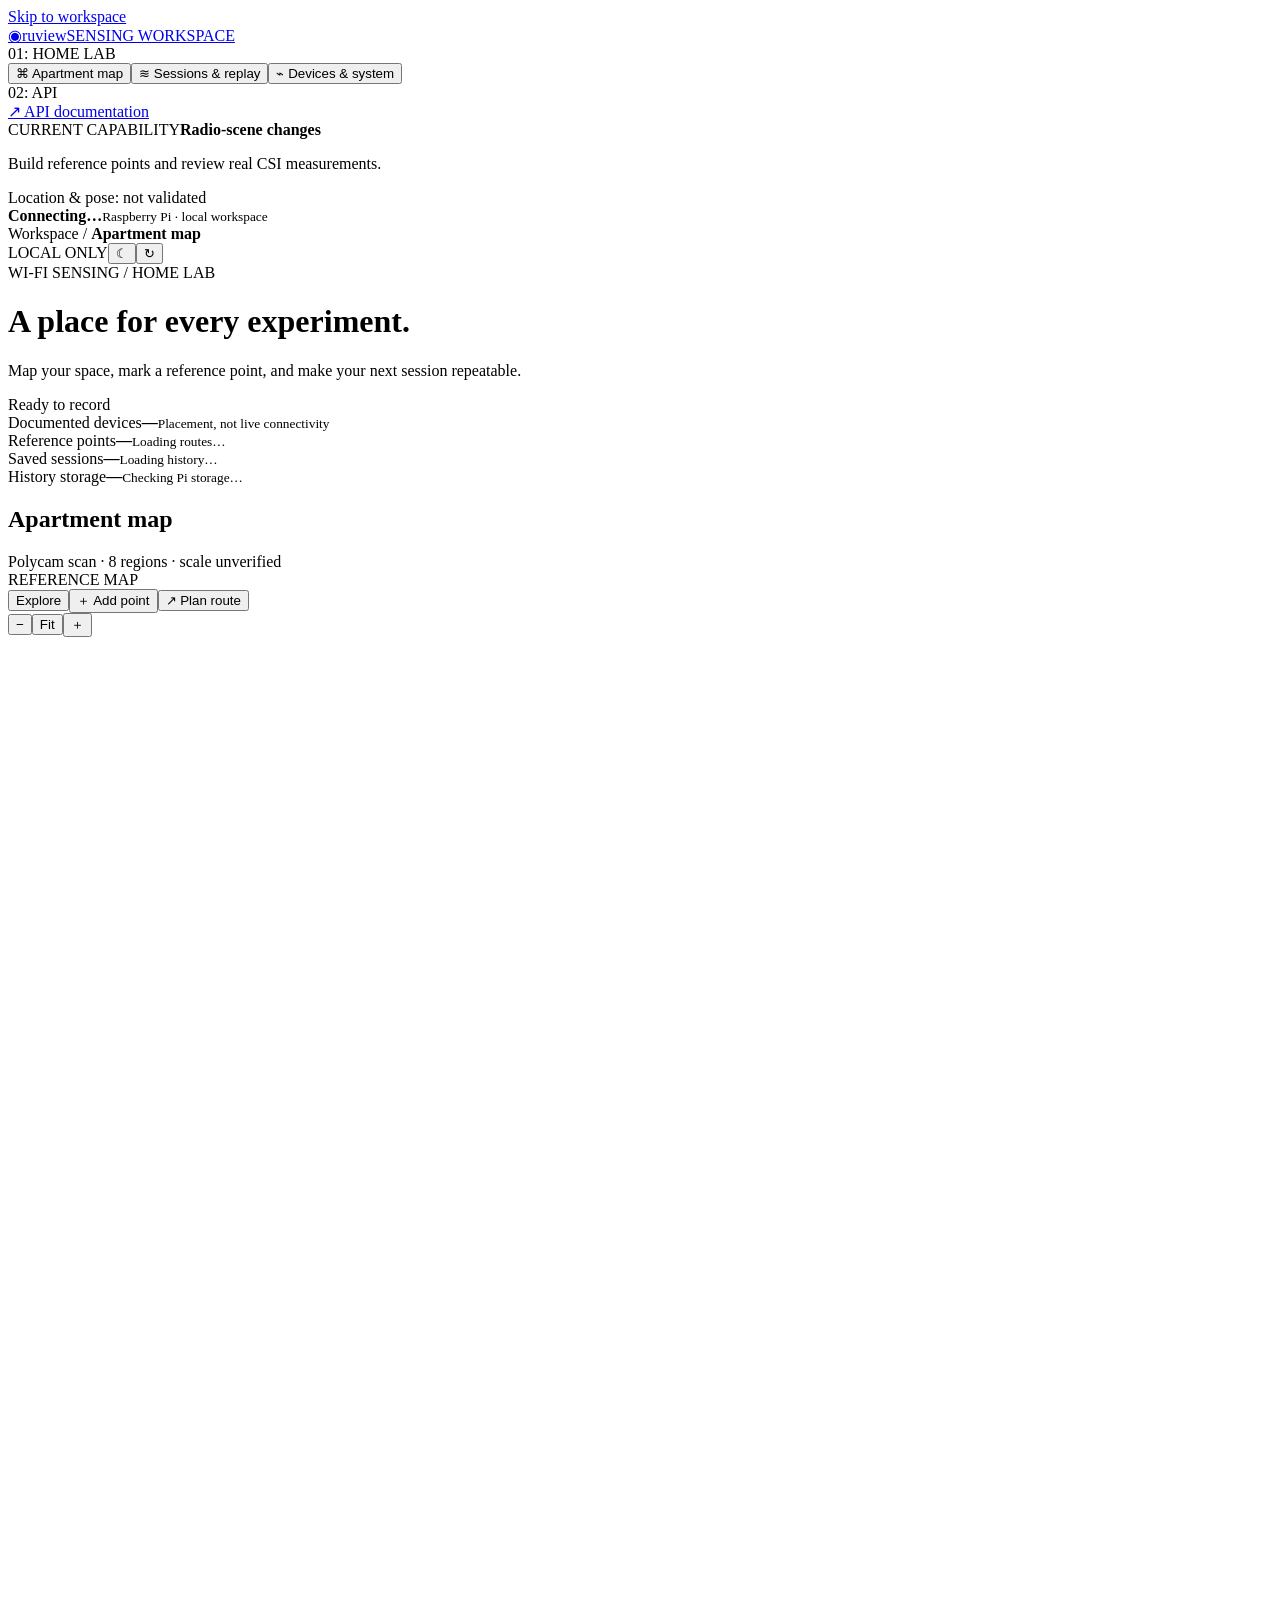
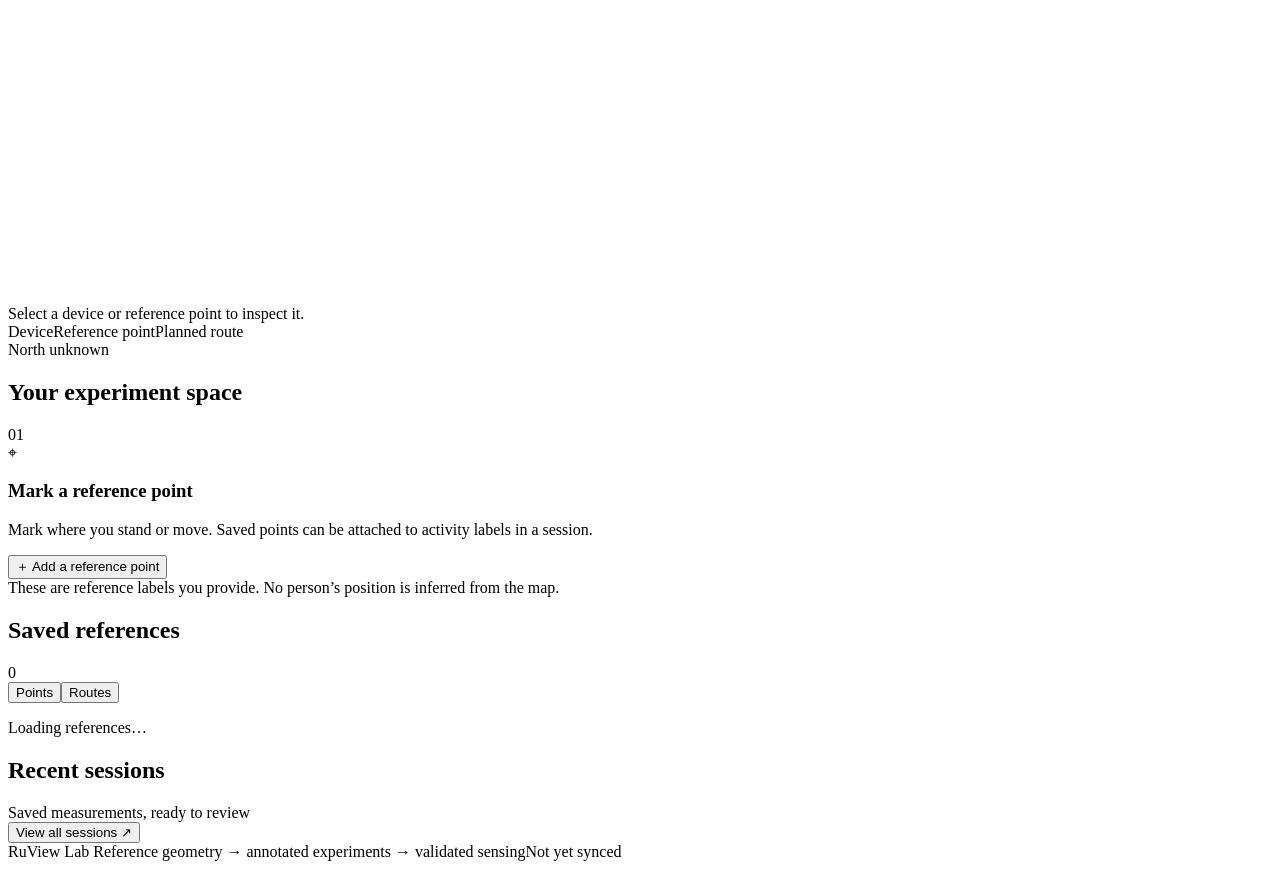
==== commit 1fecacd8: "feat: embed API docs and document CSI source research Embed an interactive OpenAPI reference at /#ap" ====
--- a/web/index.html
+++ b/web/index.html
@@ -3,14 +3,16 @@
 <head>
 <meta charset="utf-8"><meta name="viewport" content="width=device-width, initial-scale=1">
 <meta name="theme-color" content="#f5f6f3"><title>RuView · Sensing workspace</title>
-<link rel="stylesheet" href="/app.css"><link rel="stylesheet" href="/theme.css"><script src="/app.js" defer></script>
+<link rel="stylesheet" href="/app.css"><link rel="stylesheet" href="/theme.css"><link rel="stylesheet" href="/api-docs.css"><script src="/api-docs.js" defer></script><script src="/app.js" defer></script>
 </head>
 <body>
 <a class="skip" href="#main">Skip to workspace</a>
 <aside class="sidebar">
   <a class="brand" href="#map"><span class="brand-icon">◉</span><span>ruview<span class="brand-sub">SENSING WORKSPACE</span></span></a>
-  <div class="workspace-label">HOME LAB <span>01</span></div>
+  <div class="workspace-label"><span class="workspace-number">01:</span> HOME LAB</div>
   <nav aria-label="Workspace"><button data-page="map" class="nav active"><span>⌘</span> Apartment map</button><button data-page="sessions" class="nav"><span>≋</span> Sessions & replay</button><button data-page="devices" class="nav"><span>⌁</span> Devices & system</button></nav>
+  <div class="workspace-label api-workspace-label"><span class="workspace-number">02:</span> API</div>
+  <nav aria-label="API"><a class="nav api-nav" data-page="api-docs" href="#api-docs"><span>↗</span> API documentation</a></nav>
   <div class="sidebar-note"><span class="tiny-label">CURRENT CAPABILITY</span><strong>Radio-scene changes</strong><p>Build reference points and review real CSI measurements.</p><span class="subtle">Location & pose: not validated</span></div>
   <div class="sidebar-bottom"><span class="dot" id="connection-dot"></span><div><strong id="connection">Connecting…</strong><small>Raspberry Pi · local workspace</small></div></div>
 </aside>
@@ -19,7 +21,7 @@
 <div class="content">
   <div id="error-banner" class="error-banner" role="alert" hidden></div>
   <div class="page-heading"><div><div class="eyebrow">WI-FI SENSING / HOME LAB</div><h1 id="page-title">A place for every experiment.</h1><p id="page-description">Map your space, mark a reference point, and make your next session repeatable.</p></div><span id="recording-state" class="tag amber">Ready to record</span></div>
-  <section class="stats" aria-label="Workspace summary"><div class="stat"><span>Documented devices</span><strong id="device-count">—</strong><small>Placement, not live connectivity</small></div><div class="stat"><span>Reference points</span><strong id="point-count">—</strong><small id="route-count">Loading routes…</small></div><div class="stat"><span>Saved sessions</span><strong id="session-count">—</strong><small id="record-count">Loading history…</small></div><div class="stat"><span>History storage</span><strong id="storage">—</strong><small id="free-storage">Checking Pi storage…</small></div></section>
+  <section id="workspace-stats" class="stats" aria-label="Workspace summary"><div class="stat"><span>Documented devices</span><strong id="device-count">—</strong><small>Placement, not live connectivity</small></div><div class="stat"><span>Reference points</span><strong id="point-count">—</strong><small id="route-count">Loading routes…</small></div><div class="stat"><span>Saved sessions</span><strong id="session-count">—</strong><small id="record-count">Loading history…</small></div><div class="stat"><span>History storage</span><strong id="storage">—</strong><small id="free-storage">Checking Pi storage…</small></div></section>
 
   <section id="page-map" class="page">
     <div class="map-layout">
@@ -47,7 +49,17 @@
     <section class="card"><div class="card-header"><div><h2>Activity timeline</h2><span class="subtle">Your reference observations, separate from signal measurements</span></div><button id="add-label" disabled>＋ Add label</button></div><div id="annotation-list" class="annotation-list"><p class="empty">Select a session to see its labels.</p></div><form id="annotation-form" class="card-body" hidden><div class="field-row"><div><label for="annotation-start">Start · seconds</label><input id="annotation-start" type="number" min="0" step="0.001" required></div><div><label for="annotation-end">End · seconds</label><input id="annotation-end" type="number" min="0" step="0.001" required></div><div><label for="annotation-activity">Activity</label><select id="annotation-activity"><option value="still">Stillness</option><option value="arm movement">Arm movement</option><option value="walking">Walking</option><option value="empty room">Empty room</option><option value="uncertain">Uncertain</option></select></div></div><div class="field-row"><div><label for="annotation-point">Reference point</label><select id="annotation-point"><option value="">No point</option></select></div><div><label for="annotation-kind">Label type</label><select id="annotation-kind"><option value="observed">Reported observation</option><option value="planned">Planned instruction</option></select></div></div><label for="annotation-uncertainty">Timing uncertainty · seconds <span class="optional">blank = unknown</span></label><input id="annotation-uncertainty" type="number" min="0" max="3600" step="0.1"><label for="annotation-notes">Observation notes</label><textarea id="annotation-notes" rows="2" maxlength="2000" placeholder="Other occupants, timing source, uncertainty…"></textarea><div class="form-actions"><button class="primary" type="submit">Save activity label</button><button type="button" id="cancel-label">Cancel</button></div></form></section></div></div>
   </section>
 
-  <section id="page-devices" class="page" hidden><section class="card"><div class="card-header"><div><h2>Device inventory</h2><span class="subtle">Documented placement and verified capability, not a live network scan</span></div></div><div id="device-grid" class="device-grid"></div></section><div class="system-grid"><section class="card card-body"><span class="eyebrow">COLLECTOR</span><h2>Raspberry Pi Zero 2 W</h2><p>The Pi hosts this workspace and stores captured CSI. Its Wi-Fi is not a CSI source.</p><dl id="system-details"></dl></section><section class="card card-body"><span class="eyebrow">NEXT MILESTONE</span><h2>Repeatable, timed experiments</h2><p>Manual capture controls are available for bounded experiments; always-on recording remains disabled.</p><div class="note">No live sample age or router connection is reported outside an active manual capture. A quiet graph cannot establish an empty room.</div><a href="/api/openapi.json" target="_blank" rel="noopener">API reference ↗</a></section></div></section>
+  <section id="page-devices" class="page" hidden><section class="card"><div class="card-header"><div><h2>Device inventory</h2><span class="subtle">Documented placement and verified capability, not a live network scan</span></div></div><div id="device-grid" class="device-grid"></div></section><div class="system-grid"><section class="card card-body"><span class="eyebrow">COLLECTOR</span><h2>Raspberry Pi Zero 2 W</h2><p>The Pi hosts this workspace and stores captured CSI. Its Wi-Fi is not a CSI source.</p><dl id="system-details"></dl></section><section class="card card-body"><span class="eyebrow">NEXT MILESTONE</span><h2>Repeatable, timed experiments</h2><p>Manual capture controls are available for bounded experiments; always-on recording remains disabled.</p><div class="note">No live sample age or router connection is reported outside an active manual capture. A quiet graph cannot establish an empty room.</div><a href="#api-docs">Browse API documentation ↗</a> · <a href="/api/openapi.json" target="_blank" rel="noopener">OpenAPI JSON</a></section></div></section>
+
+  <section id="page-api-docs" class="page" hidden>
+    <section class="card api-docs-card">
+      <div class="card-header api-docs-header"><div><span class="eyebrow">REFERENCE / OPENAPI 3.0</span><h2>API documentation</h2><span class="subtle">Parameters, request schemas, responses, and local request controls</span></div><a class="button api-contract-link" href="/api/openapi.json" target="_blank" rel="noopener">OpenAPI JSON ↗</a></div>
+      <p class="api-docs-intro">A readable reference for the API served by this Pi workspace. Expand an operation to inspect its inputs and response codes.</p>
+      <aside class="api-docs-callout"><strong>Local API actions.</strong> “Try it out” sends real requests to this Pi. Read requests inspect current panel data. Write requests need the temporary <code>X-Panel-Token</code> from <a href="/api/health" target="_blank" rel="noopener">GET /api/health</a>; enter it with <strong>Authorize</strong>. Some operations start a capture or permanently delete a session. The token is not user authentication; keep this panel on your trusted home network and do not expose it to the Internet.</aside>
+      <p id="api-docs-error" class="api-docs-error" role="alert" hidden></p>
+      <div id="swagger-ui"></div>
+    </section>
+  </section>
   <footer>RuView Lab <span>Reference geometry → annotated experiments → validated sensing</span><span id="updated">Not yet synced</span></footer>
 </div>
 </main>
